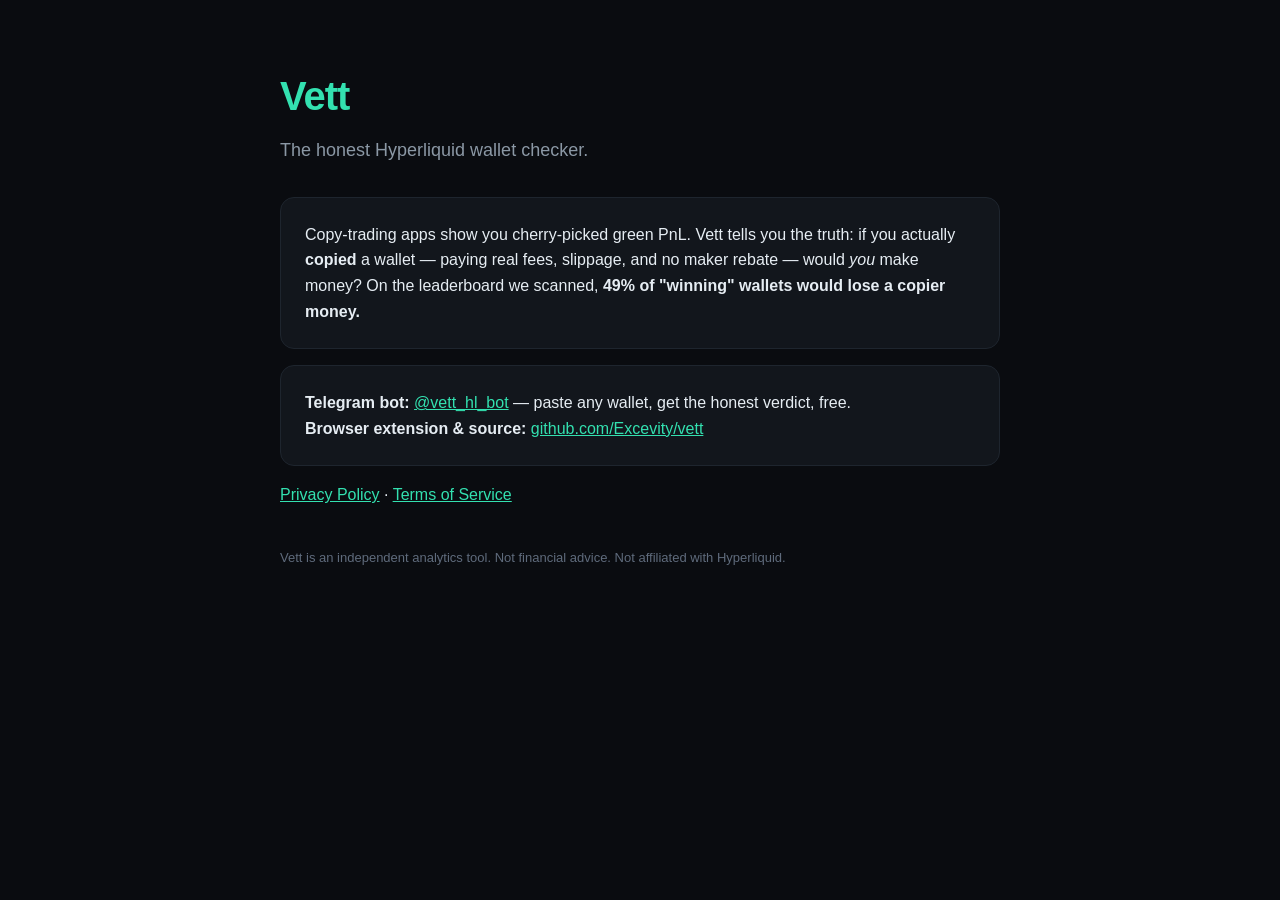
==== docs/index.html @ 208cf934 "Add GitHub Pages site: landing, privacy, ToS, TikTok auth redirect Provides the privacy-policy / ter" ====
<!DOCTYPE html>
<html lang="en"><head>
<meta charset="utf-8"><meta name="viewport" content="width=device-width,initial-scale=1">
<title>Vett — Honest Hyperliquid Wallet Checker</title>
<style>
:root{color-scheme:dark}
body{margin:0;background:#0a0c10;color:#e6edf3;font:16px/1.6 -apple-system,Segoe UI,Roboto,sans-serif}
.wrap{max-width:720px;margin:0 auto;padding:64px 24px}
h1{color:#33e1b0;font-size:40px;margin:0 0 8px;letter-spacing:-1px}
.tag{color:#8b98a5;font-size:18px;margin-bottom:32px}
.card{background:#12161c;border:1px solid #1e252e;border-radius:14px;padding:24px;margin:16px 0}
a{color:#33e1b0}
.foot{color:#5f6b7c;font-size:13px;margin-top:40px}
code{background:#1e252e;padding:2px 6px;border-radius:6px}
</style></head>
<body><div class="wrap">
<h1>Vett</h1>
<div class="tag">The honest Hyperliquid wallet checker.</div>
<div class="card">
Copy-trading apps show you cherry-picked green PnL. Vett tells you the truth: if
you actually <b>copied</b> a wallet — paying real fees, slippage, and no maker
rebate — would <i>you</i> make money? On the leaderboard we scanned, <b>49% of
"winning" wallets would lose a copier money.</b>
</div>
<div class="card">
<b>Telegram bot:</b> <a href="https://t.me/vett_hl_bot">@vett_hl_bot</a> — paste any
wallet, get the honest verdict, free.<br>
<b>Browser extension &amp; source:</b> <a href="https://github.com/Excevity/vett">github.com/Excevity/vett</a>
</div>
<p><a href="privacy.html">Privacy Policy</a> · <a href="tos.html">Terms of Service</a></p>
<div class="foot">Vett is an independent analytics tool. Not financial advice. Not affiliated with Hyperliquid.</div>
</div></body></html>
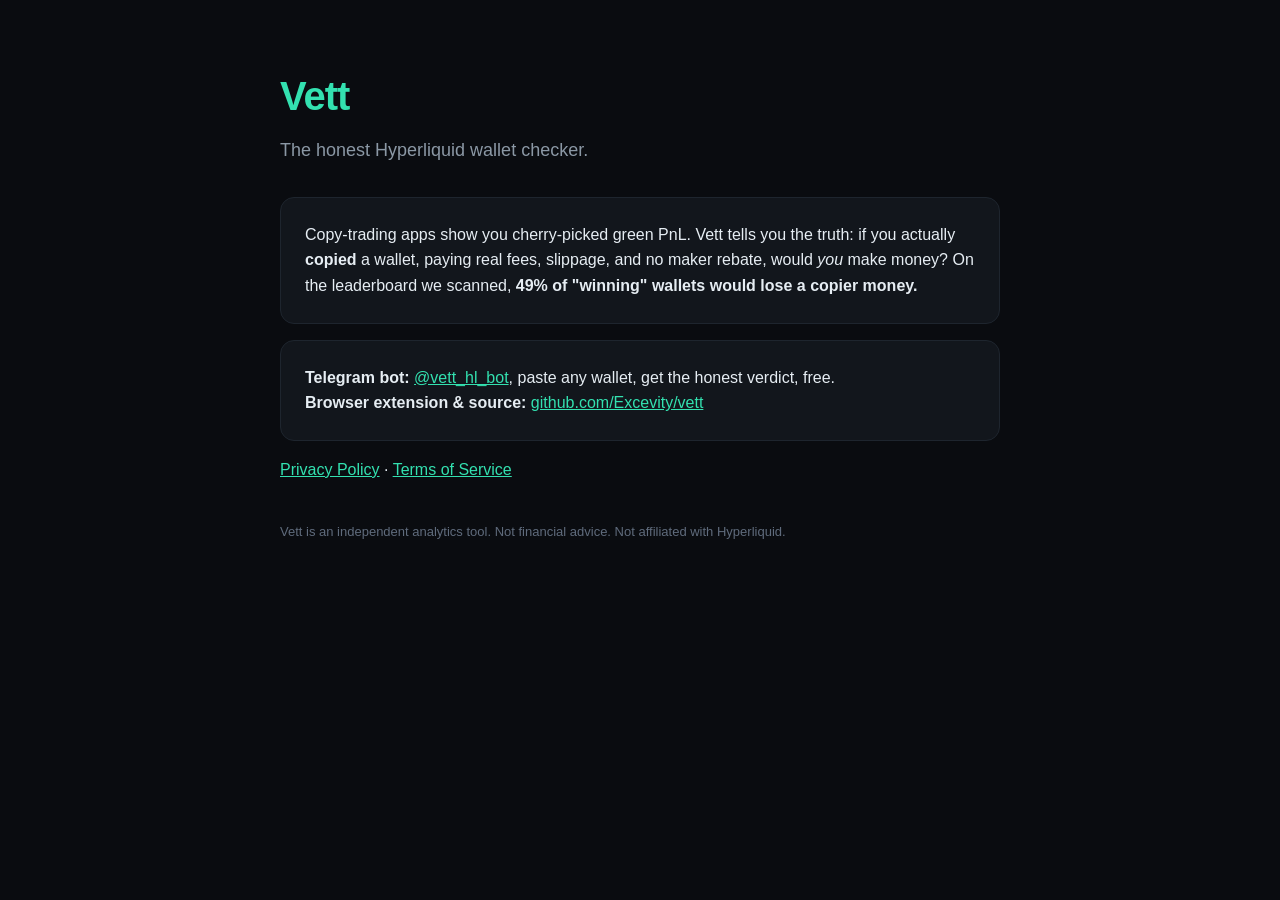
==== commit 791a3b4b: "Remove em dashes from all Vett copy (bot, extension, docs, videos) Swept every user-facing surface: " ====
--- a/docs/index.html
+++ b/docs/index.html
@@ -1,7 +1,7 @@
 <!DOCTYPE html>
 <html lang="en"><head>
 <meta charset="utf-8"><meta name="viewport" content="width=device-width,initial-scale=1">
-<title>Vett — Honest Hyperliquid Wallet Checker</title>
+<title>Vett: Honest Hyperliquid Wallet Checker</title>
 <style>
 :root{color-scheme:dark}
 body{margin:0;background:#0a0c10;color:#e6edf3;font:16px/1.6 -apple-system,Segoe UI,Roboto,sans-serif}
@@ -18,12 +18,12 @@
 <div class="tag">The honest Hyperliquid wallet checker.</div>
 <div class="card">
 Copy-trading apps show you cherry-picked green PnL. Vett tells you the truth: if
-you actually <b>copied</b> a wallet — paying real fees, slippage, and no maker
-rebate — would <i>you</i> make money? On the leaderboard we scanned, <b>49% of
+you actually <b>copied</b> a wallet, paying real fees, slippage, and no maker
+rebate, would <i>you</i> make money? On the leaderboard we scanned, <b>49% of
 "winning" wallets would lose a copier money.</b>
 </div>
 <div class="card">
-<b>Telegram bot:</b> <a href="https://t.me/vett_hl_bot">@vett_hl_bot</a> — paste any
+<b>Telegram bot:</b> <a href="https://t.me/vett_hl_bot">@vett_hl_bot</a>, paste any
 wallet, get the honest verdict, free.<br>
 <b>Browser extension &amp; source:</b> <a href="https://github.com/Excevity/vett">github.com/Excevity/vett</a>
 </div>
